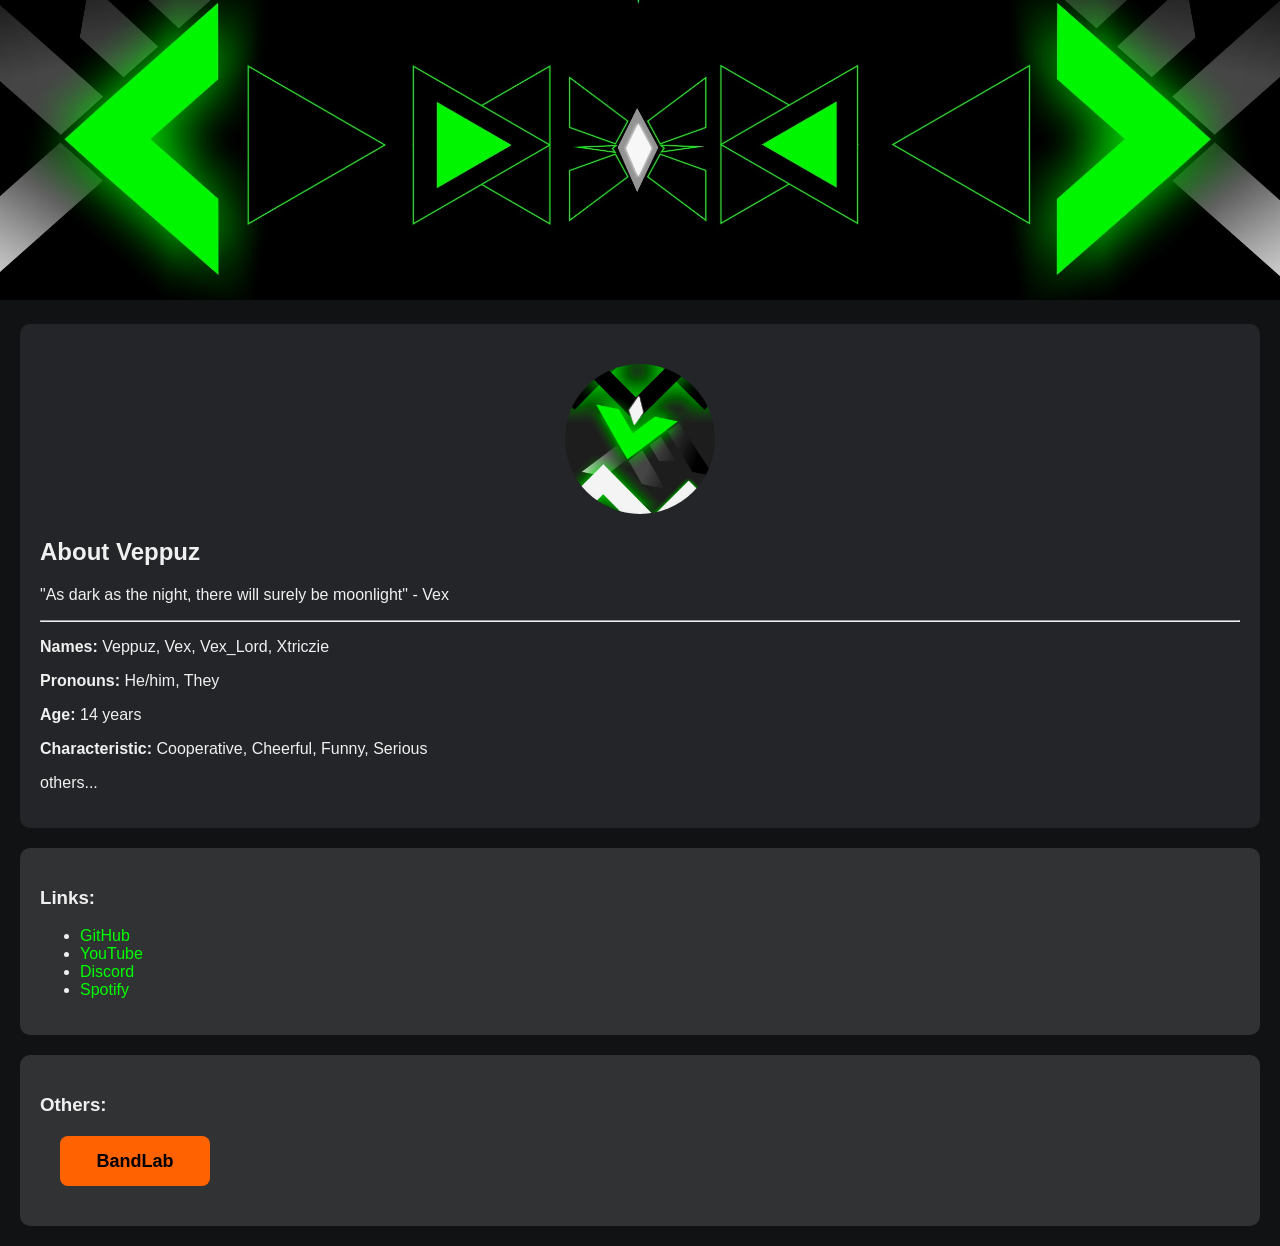
==== index.html @ a0a703af "Update and rename Index.html to index.html" ====
<!DOCTYPE html>
<html lang="en">
<head>
    <meta charset="UTF-8">
    <meta name="viewport" content="width=device-width, initial-scale=1.0">
    <title>Biodata Veppuz</title>
    <link rel="stylesheet" href="style.css">
</head>
<body>
    <!-- Banner dengan gambar -->
    <div class="banner">
        <img src="VEX long - Copy.jpg" alt="Foto Banner" class="banner-image">
    </div>
    
    <div class="profile-card">
        <!-- Foto profil -->
        <div class="profile-photo">
            <img src="VEX log GREEN.jpg" alt="Foto Profile" class="profile-image">
        </div>
        <div class="about">
            <h2>About Veppuz</h2>
            <p>"As dark as the night, there will surely be moonlight" - Vex</p>
            <hr>
            <p><strong>Names:</strong> Veppuz, Vex, Vex_Lord, Xtriczie</p>
            <p><strong>Pronouns:</strong> He/him, They</p>
            <p><strong>Age:</strong> 14 years</p>
            <p><strong>Characteristic:</strong> Cooperative, Cheerful, Funny, Serious</p>
            <pclass="button" onclick="showMore()">others...</p>
            <p id="moreText" class="hidden-text">
                - Pokemon lover <br>
                - Chesee and also Matcha lover <br>
                - FPS and Strategy game <br>
                - Cat and Wolf lover (not a furry ;-;) <br>
                <br>
                Astronomy? Physic? Technology? And maybe Chemistry? I love that all
            </p>

        </div>
    </div>

    <script>
        function showMore() {
            var moreText = document.getElementById("moreText");
            if (moreText.style.display === "none") {
                moreText.style.display = "block"; // Tampilkan teks
            } else {
                moreText.style.display = "none"; // Sembunyikan jika diklik lagi
            }}

    </script>
    
    <div class="links">
        <h3>Links:</h3>
        <ul>
            <li><a href="https://github.com/VexLord-X">GitHub</a></li>
            <li><a href="https://www.youtube.com/@Veppuzz">YouTube</a></li>
            <li><a href="https://discordapp.com/users/938709294843564074">Discord</a></li>
            <li><a href="https://discordapp.com/users/938709294843564074">Spotify</a></li>
        </ul>
    </div>
    

    <div class="others">
        <h3>Others:</h3>
        <div class="orange-box">
        <a href="https://www.bandlab.com/veppuz_mk" target="_blank">BandLab</a>
    </div>
    </div>
</body>
</html>
---- style.css ----
body {
    font-family: Arial, sans-serif;
    background-color: #111214;
    color: #f0f0f0;
    margin: 0;
    padding: 0;
}

.profile-card {
    background-color: #232528;
    margin: 20px;
    padding: 20px;
    border-radius: 10px;
}

.about {
    margin-top: 20px;
}

.links, .others {
    background-color: #313234;
    margin: 20px;
    padding: 20px;
    border-radius: 10px;
}

.links a {
    color: #00ff00; /* Ganti dengan warna sesuai kebutuhan */
    text-decoration: none;
}

.links a:hover {
    color: #ff4500; /* Warna link saat dihover */
}


.banner-image {
    width: 100%;
    height: auto;
    max-height: 300px;
    object-fit: cover;
}

.profile-photo {
    text-align: center;
    margin: 20px auto;
}

.profile-image {
    width: 150px;
    height: 150px;
    border-radius: 50%;
    object-fit: cover;
}

/* Kotak Oranye sebagai Tombol */
.orange-box {
    width: 150px;
    height: 50px;
    background-color: rgb(255, 98, 0);
    display: flex;
    justify-content: center;
    align-items: center;
    border-radius: 8px;
    margin: 20px;
}

.orange-box a {
    text-decoration: none;
    color: black;
    font-weight: bold;
    font-size: 18px;
}

.orange-box:hover {
    background-color: darkorange;
}

.hidden-text {
    display: none; /* Awalnya disembunyikan */
    margin-top: 10px;
}
.button {
    cursor: pointer;
    color: blue;
    text-decoration: underline;
}
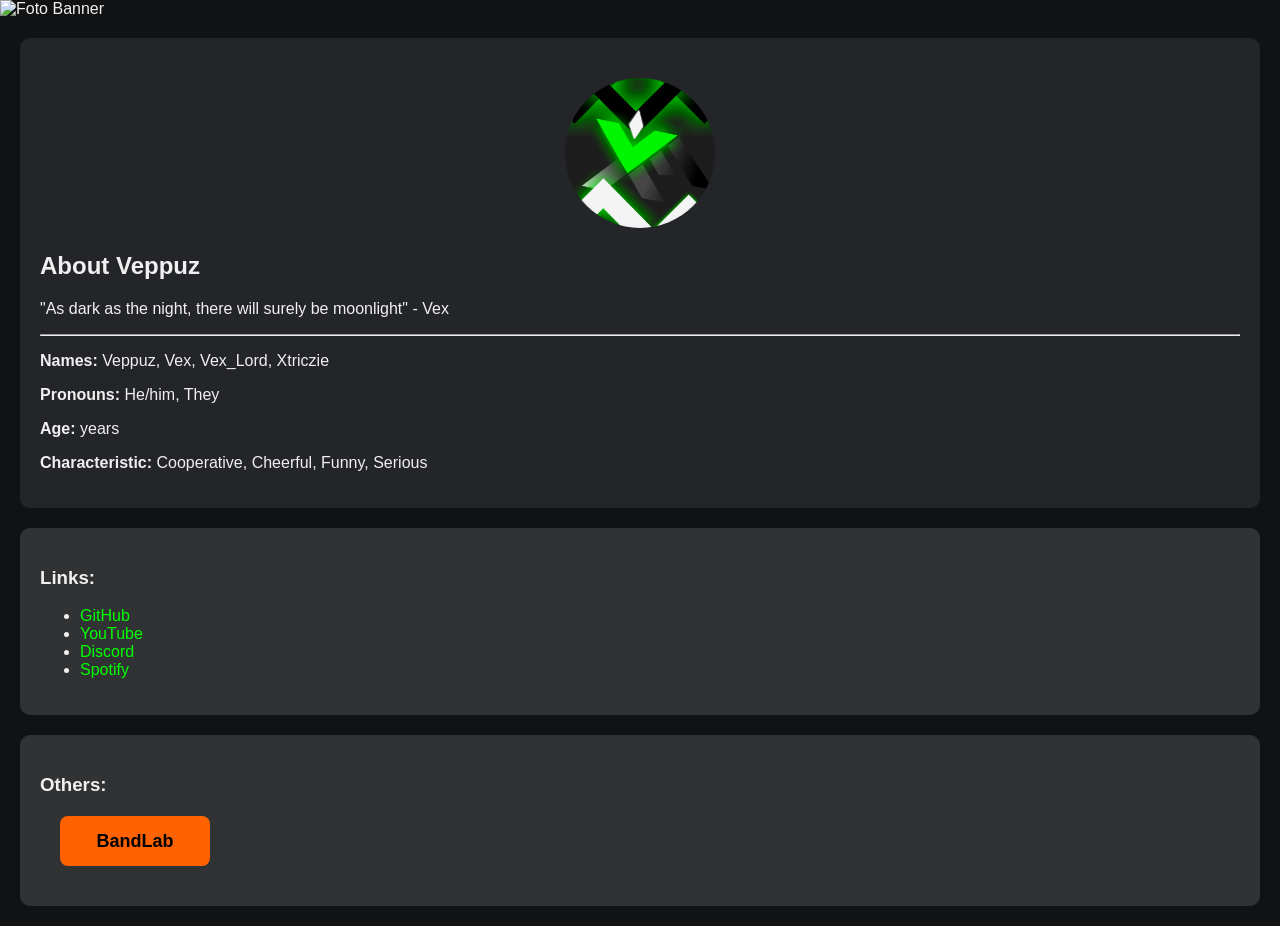
==== commit 53be70da: "Update index.html" ====
--- a/index.html
+++ b/index.html
@@ -5,51 +5,31 @@
     <meta name="viewport" content="width=device-width, initial-scale=1.0">
     <title>Biodata Veppuz</title>
     <link rel="stylesheet" href="style.css">
+    <script src="script.js" defer></script>
 </head>
 <body>
     <!-- Banner dengan gambar -->
     <div class="banner">
-        <img src="VEX long - Copy.jpg" alt="Foto Banner" class="banner-image">
+        <img src="Vex long.jpg" alt="Foto Banner" class="banner-image">
     </div>
     
-    <div class="profile-card">
+    <div class="profile-card hidden">
         <!-- Foto profil -->
         <div class="profile-photo">
             <img src="VEX log GREEN.jpg" alt="Foto Profile" class="profile-image">
         </div>
-        <div class="about">
+        <div class="about hidden">
             <h2>About Veppuz</h2>
             <p>"As dark as the night, there will surely be moonlight" - Vex</p>
             <hr>
             <p><strong>Names:</strong> Veppuz, Vex, Vex_Lord, Xtriczie</p>
             <p><strong>Pronouns:</strong> He/him, They</p>
-            <p><strong>Age:</strong> 14 years</p>
+            <p><strong>Age:</strong> <span id="age"></span> years</p>
             <p><strong>Characteristic:</strong> Cooperative, Cheerful, Funny, Serious</p>
-            <pclass="button" onclick="showMore()">others...</p>
-            <p id="moreText" class="hidden-text">
-                - Pokemon lover <br>
-                - Chesee and also Matcha lover <br>
-                - FPS and Strategy game <br>
-                - Cat and Wolf lover (not a furry ;-;) <br>
-                <br>
-                Astronomy? Physic? Technology? And maybe Chemistry? I love that all
-            </p>
-
         </div>
     </div>
-
-    <script>
-        function showMore() {
-            var moreText = document.getElementById("moreText");
-            if (moreText.style.display === "none") {
-                moreText.style.display = "block"; // Tampilkan teks
-            } else {
-                moreText.style.display = "none"; // Sembunyikan jika diklik lagi
-            }}
-
-    </script>
     
-    <div class="links">
+    <div class="links hidden">
         <h3>Links:</h3>
         <ul>
             <li><a href="https://github.com/VexLord-X">GitHub</a></li>
@@ -60,9 +40,9 @@
     </div>
     
 
-    <div class="others">
+    <div class="others hidden">
         <h3>Others:</h3>
-        <div class="orange-box">
+            <div class="orange-box">
         <a href="https://www.bandlab.com/veppuz_mk" target="_blank">BandLab</a>
     </div>
     </div>
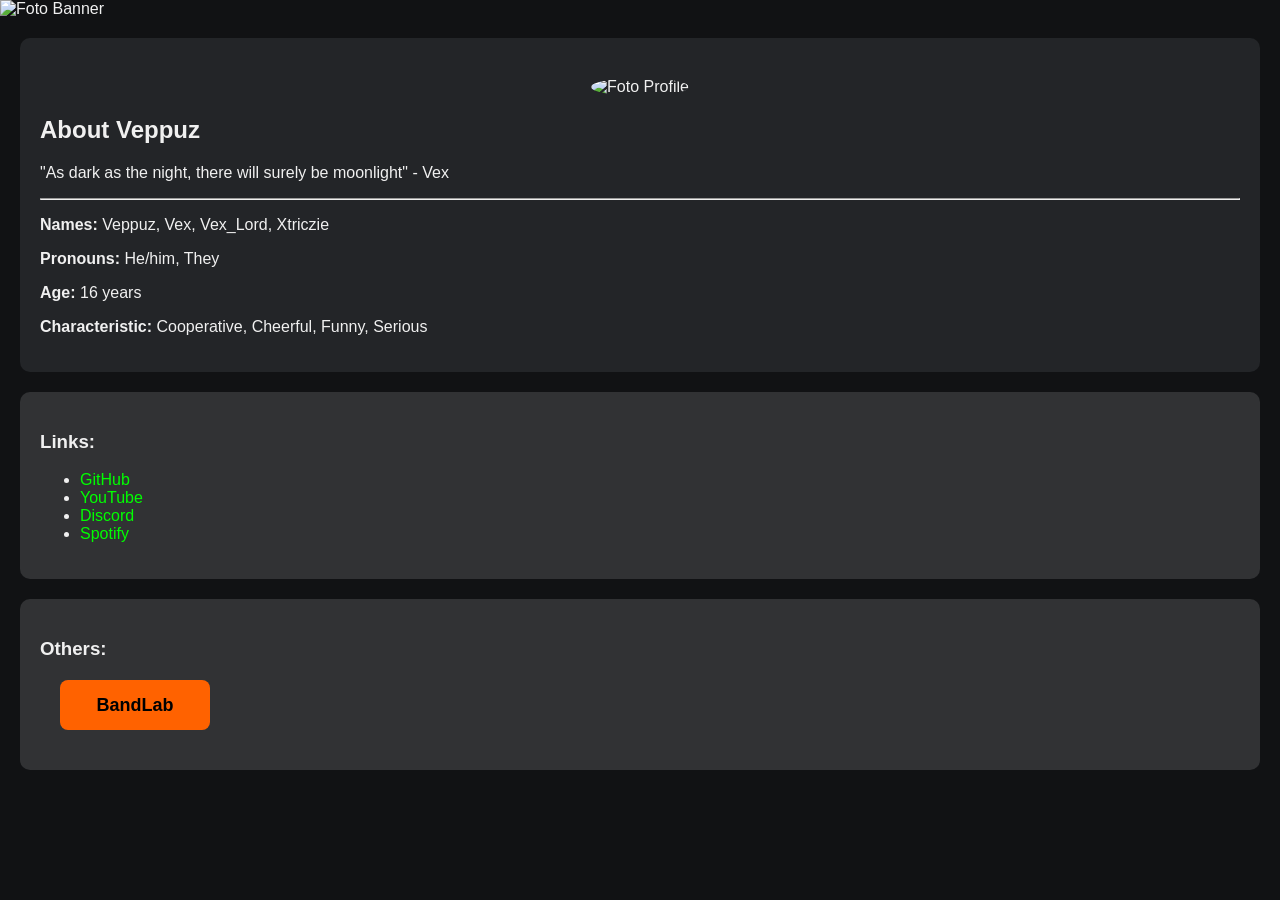
==== commit cce0a69d: "Update index.html" ====
--- a/index.html
+++ b/index.html
@@ -16,7 +16,7 @@
     <div class="profile-card hidden">
         <!-- Foto profil -->
         <div class="profile-photo">
-            <img src="VEX log GREEN.jpg" alt="Foto Profile" class="profile-image">
+            <img src="Vporfile.jpg" alt="Foto Profile" class="profile-image">
         </div>
         <div class="about hidden">
             <h2>About Veppuz</h2>
--- a/style.css
+++ b/style.css
@@ -1,87 +1,88 @@
 body {
-    font-family: Arial, sans-serif;
-    background-color: #111214;
-    color: #f0f0f0;
-    margin: 0;
-    padding: 0;
+  font-family: Arial, sans-serif;
+  background-color: #111214;
+  color: #f0f0f0;
+  margin: 0;
+  padding: 0;
 }
 
 .profile-card {
-    background-color: #232528;
-    margin: 20px;
-    padding: 20px;
-    border-radius: 10px;
+  background-color: #232528;
+  margin: 20px;
+  padding: 20px;
+  border-radius: 10px;
 }
 
 .about {
-    margin-top: 20px;
+  margin-top: 20px;
 }
 
 .links, .others {
-    background-color: #313234;
-    margin: 20px;
-    padding: 20px;
-    border-radius: 10px;
+  background-color: #313234;
+  margin: 20px;
+  padding: 20px;
+  border-radius: 10px;
 }
 
 .links a {
-    color: #00ff00; /* Ganti dengan warna sesuai kebutuhan */
-    text-decoration: none;
+  color: #00ff00; /* Ganti dengan warna sesuai kebutuhan */
+  text-decoration: none;
 }
 
 .links a:hover {
-    color: #ff4500; /* Warna link saat dihover */
+  color: #ff4500; /* Warna link saat dihover */
 }
 
 
 .banner-image {
-    width: 100%;
-    height: auto;
-    max-height: 300px;
-    object-fit: cover;
+  width: 100%;
+  height: auto;
+  max-height: 300px;
+  object-fit: cover;
 }
 
 .profile-photo {
-    text-align: center;
-    margin: 20px auto;
+  text-align: center;
+  margin: 20px auto;
 }
 
 .profile-image {
-    width: 150px;
-    height: 150px;
-    border-radius: 50%;
-    object-fit: cover;
+  width: 150px;
+  height: 150px;
+  border-radius: 50%;
+  object-fit: cover;
 }
 
 /* Kotak Oranye sebagai Tombol */
 .orange-box {
-    width: 150px;
-    height: 50px;
-    background-color: rgb(255, 98, 0);
-    display: flex;
-    justify-content: center;
-    align-items: center;
-    border-radius: 8px;
-    margin: 20px;
+  width: 150px;
+  height: 50px;
+  background-color: rgb(255, 98, 0);
+  display: flex;
+  justify-content: center;
+  align-items: center;
+  border-radius: 8px;
+  margin: 20px;
 }
 
 .orange-box a {
-    text-decoration: none;
-    color: black;
-    font-weight: bold;
-    font-size: 18px;
+  text-decoration: none;
+  color: black;
+  font-weight: bold;
+  font-size: 18px;
 }
 
 .orange-box:hover {
-    background-color: darkorange;
+  background-color: darkorange;
 }
 
-.hidden-text {
-    display: none; /* Awalnya disembunyikan */
-    margin-top: 10px;
+.hidden {
+    opacity: 0;
+    transform: translateY(20px);
+    transition: opacity 0.6s ease-out, transform 0.6s ease-out;
 }
-.button {
-    cursor: pointer;
-    color: blue;
-    text-decoration: underline;
+
+.show {
+    opacity: 1;
+    transform: translateY(0);
 }
